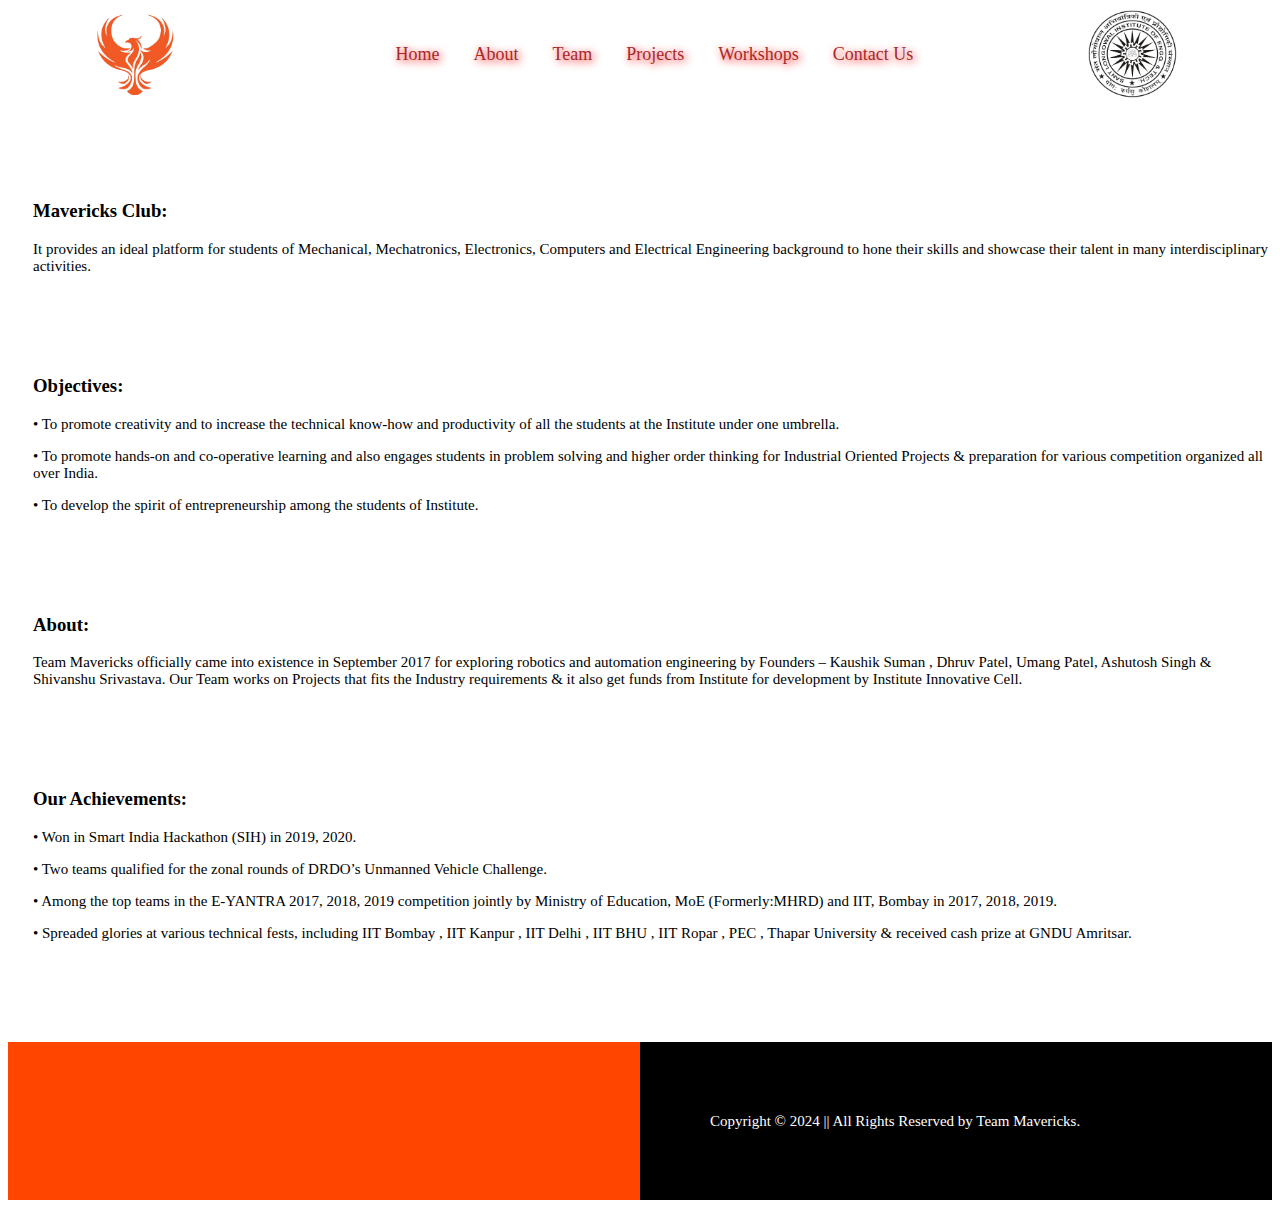
==== about.html @ ae3f2491 "Mavericks Website" ====
<!DOCTYPE html>
<html lang="en">
  <head>
    <link rel="stylesheet" href="style.css" />
  </head>

  <body>
    <header>
      <img class="maverick-logo" src="img/maverick-logo.png" />

      <nav>
        <ul>
          <li><a href="index.html">Home</a></li>
          <li><a href="about.html">About</a></li>
          <li><a href="team.html">Team</a></li>
          <li><a href="projects.html">Projects</a></li>
          <li><a href="workshops.html">Workshops</a></li>
          <li><a href="contact.html">Contact Us</a></li>
        </ul>
      </nav>

      <img class="sliet-logo" src="img/sliet-logo.png" />
    </header>

    <div class="about-page">
      <h3>Mavericks Club:</h3>
      <p>
        It provides an ideal platform for students of Mechanical, Mechatronics,
        Electronics, Computers and Electrical Engineering background to hone
        their skills and showcase their talent in many interdisciplinary
        activities.
      </p>
      <h3>Objectives:</h3>
      <div>
        <p>
          • To promote creativity and to increase the technical know-how and
          productivity of all the students at the Institute under one umbrella.
        </p>
        <p>
          • To promote hands-on and co-operative learning and also engages
          students in problem solving and higher order thinking for Industrial
          Oriented Projects & preparation for various competition organized all
          over India.
        </p>
        <p>
          • To develop the spirit of entrepreneurship among the students of
          Institute.
        </p>
      </div>

      <h3>About:</h3>
      <p>
        Team Mavericks officially came into existence in September 2017 for
        exploring robotics and automation engineering by Founders – Kaushik
        Suman , Dhruv Patel, Umang Patel, Ashutosh Singh & Shivanshu Srivastava.
        Our Team works on Projects that fits the Industry requirements & it also
        get funds from Institute for development by Institute Innovative Cell.
      </p>

      <h3>Our Achievements:</h3>
      <p>• Won in Smart India Hackathon (SIH) in 2019, 2020.</p>
      <p>
        • Two teams qualified for the zonal rounds of DRDO’s Unmanned Vehicle
        Challenge.
      </p>
      <p>
        • Among the top teams in the E-YANTRA 2017, 2018, 2019 competition
        jointly by Ministry of Education, MoE (Formerly:MHRD) and IIT, Bombay in
        2017, 2018, 2019.
      </p>
      <p>
        • Spreaded glories at various technical fests, including IIT Bombay ,
        IIT Kanpur , IIT Delhi , IIT BHU , IIT Ropar , PEC , Thapar University &
        received cash prize at GNDU Amritsar.
      </p>
    </div>

    <footer>
      <div class="left-footer"></div>
      <div class="right-footer">
        <span>Copyright © 2024 || All Rights Reserved by Team Mavericks.</span>
      </div>
    </footer>
  </body>
</html>
---- style.css ----
body {
  background-color: white;
}

header {
  align-items: center;
  justify-content: space-around;
  display: flex;
  margin-top: 0;
}

footer {
  display: flex;
}

nav ul li {
  list-style: none;
  display: inline-block;
}

nav ul li a {
  text-decoration: none;
  color: brown;
  font-size: 18px;
  padding: 15px;
  text-shadow: 2px 2px 8px #ff0000;
}

h3 {
  margin-left: 25px;
  margin-top: 100px;
}

h4 {
  overflow: hidden;
  white-space: nowrap;
}

span {
  color: white;
  font-size: 15px;
}

p {
  margin-left: 25px;
  font-size: 15px;
}

.maverick-logo {
  width: 6.5%;
  height: 80%;
  margin: 5px;
}

.sliet-logo {
  width: 7%;
  height: 80%;
  margin-right: 15px;
}

.theme {
  width: 100%;
  height: 500px;
  align-content: center;
  text-align: center;
  color: orangered;
  font-size: 25px;
}

.left-footer {
  background-color: orangered;
  width: 50%;
  padding: 70px;
}

.right-footer {
  background-color: black;
  width: 50%;
  padding: 70px;
}

.typing-animation {
  animation-name: typing;
  animation-duration: 4s;
  animation-iteration-count: 1;
}

@keyframes typing {
  from {
    width: 0;
  }
  to {
    width: 100%;
  }
}

.container-contact {
  margin: 100px;
}

.about-page{
  margin-bottom: 100px;
}
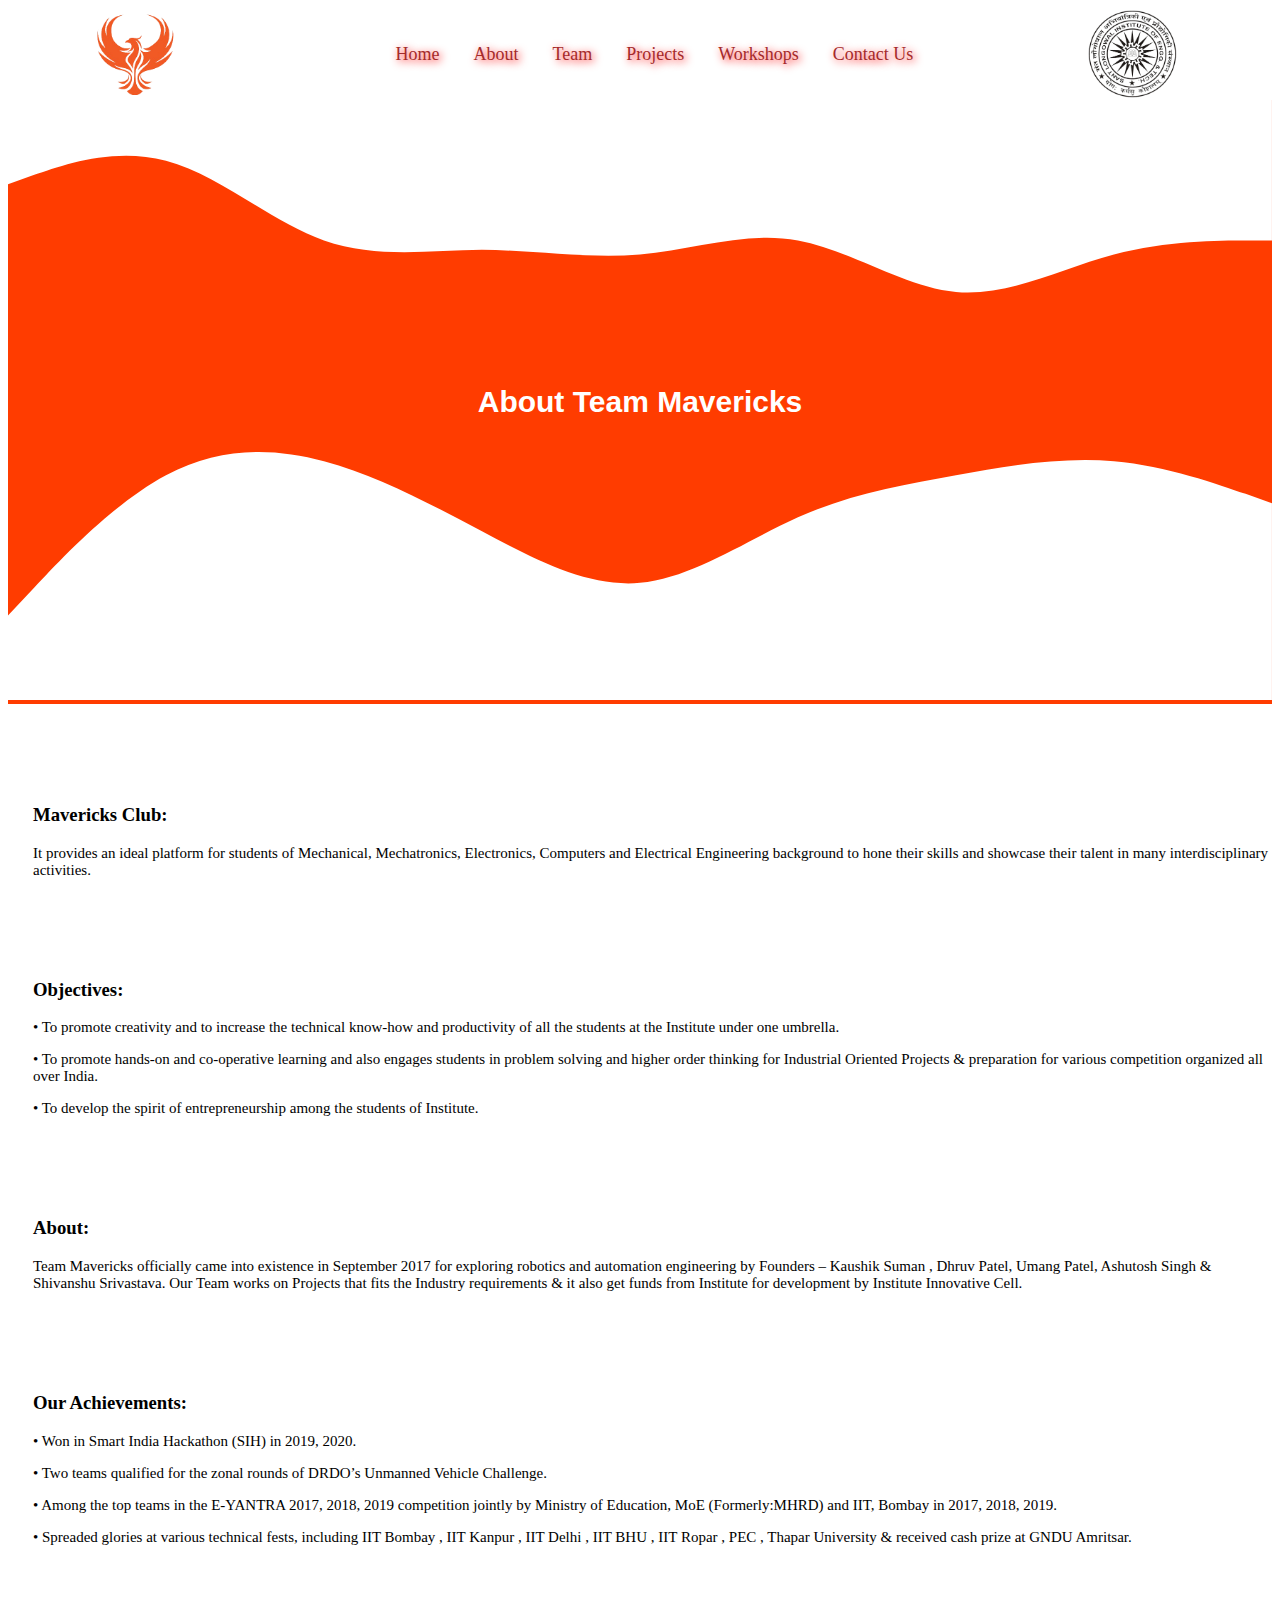
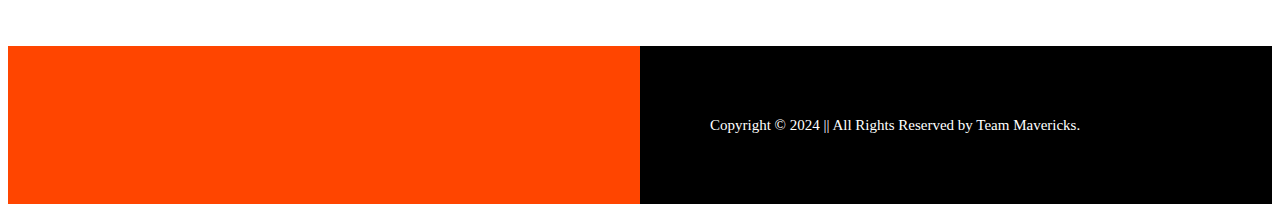
==== commit bb95d4ba: "Day 02" ====
--- a/about.html
+++ b/about.html
@@ -21,6 +21,26 @@
 
       <img class="sliet-logo" src="img/sliet-logo.png" />
     </header>
+
+    <div class="sh">
+      <svg xmlns="http://www.w3.org/2000/svg" viewBox="0 0 1440 320">
+        <path
+          fill="white"
+          fill-opacity="1"
+          d="M0,96L30,85.3C60,75,120,53,180,69.3C240,85,300,139,360,160C420,181,480,171,540,170.7C600,171,660,181,720,176C780,171,840,149,900,160C960,171,1020,213,1080,218.7C1140,224,1200,192,1260,176C1320,160,1380,160,1410,160L1440,160L1440,0L1410,0C1380,0,1320,0,1260,0C1200,0,1140,0,1080,0C1020,0,960,0,900,0C840,0,780,0,720,0C660,0,600,0,540,0C480,0,420,0,360,0C300,0,240,0,180,0C120,0,60,0,30,0L0,0Z"
+        ></path>
+      </svg>
+    </div>
+    <div class="curved">
+      <h1>About Team Mavericks</h1>
+      <svg xmlns="http://www.w3.org/2000/svg" viewBox="0 0 1440 320">
+        <path
+          fill="white"
+          fill-opacity="1"
+          d="M0,224L30,192C60,160,120,96,180,64C240,32,300,32,360,48C420,64,480,96,540,128C600,160,660,192,720,186.7C780,181,840,139,900,112C960,85,1020,75,1080,64C1140,53,1200,43,1260,48C1320,53,1380,75,1410,85.3L1440,96L1440,320L1410,320C1380,320,1320,320,1260,320C1200,320,1140,320,1080,320C1020,320,960,320,900,320C840,320,780,320,720,320C660,320,600,320,540,320C480,320,420,320,360,320C300,320,240,320,180,320C120,320,60,320,30,320L0,320Z"
+        ></path>
+      </svg>
+    </div>
 
     <div class="about-page">
       <h3>Mavericks Club:</h3>
--- a/style.css
+++ b/style.css
@@ -98,6 +98,21 @@
   margin: 100px;
 }
 
-.about-page{
+.about-page {
   margin-bottom: 100px;
 }
+
+.sh {
+  background-color: #ff3c00;
+}
+.curved {
+  background-color: #ff3c00;
+  color: white;
+  text-align: center;
+  margin-top: 0;
+}
+.curved h1 {
+  font-size: 30px;
+  font-family: "Segoe UI", Tahoma, Geneva, Verdana, sans-serif;
+  margin: 0px;
+}
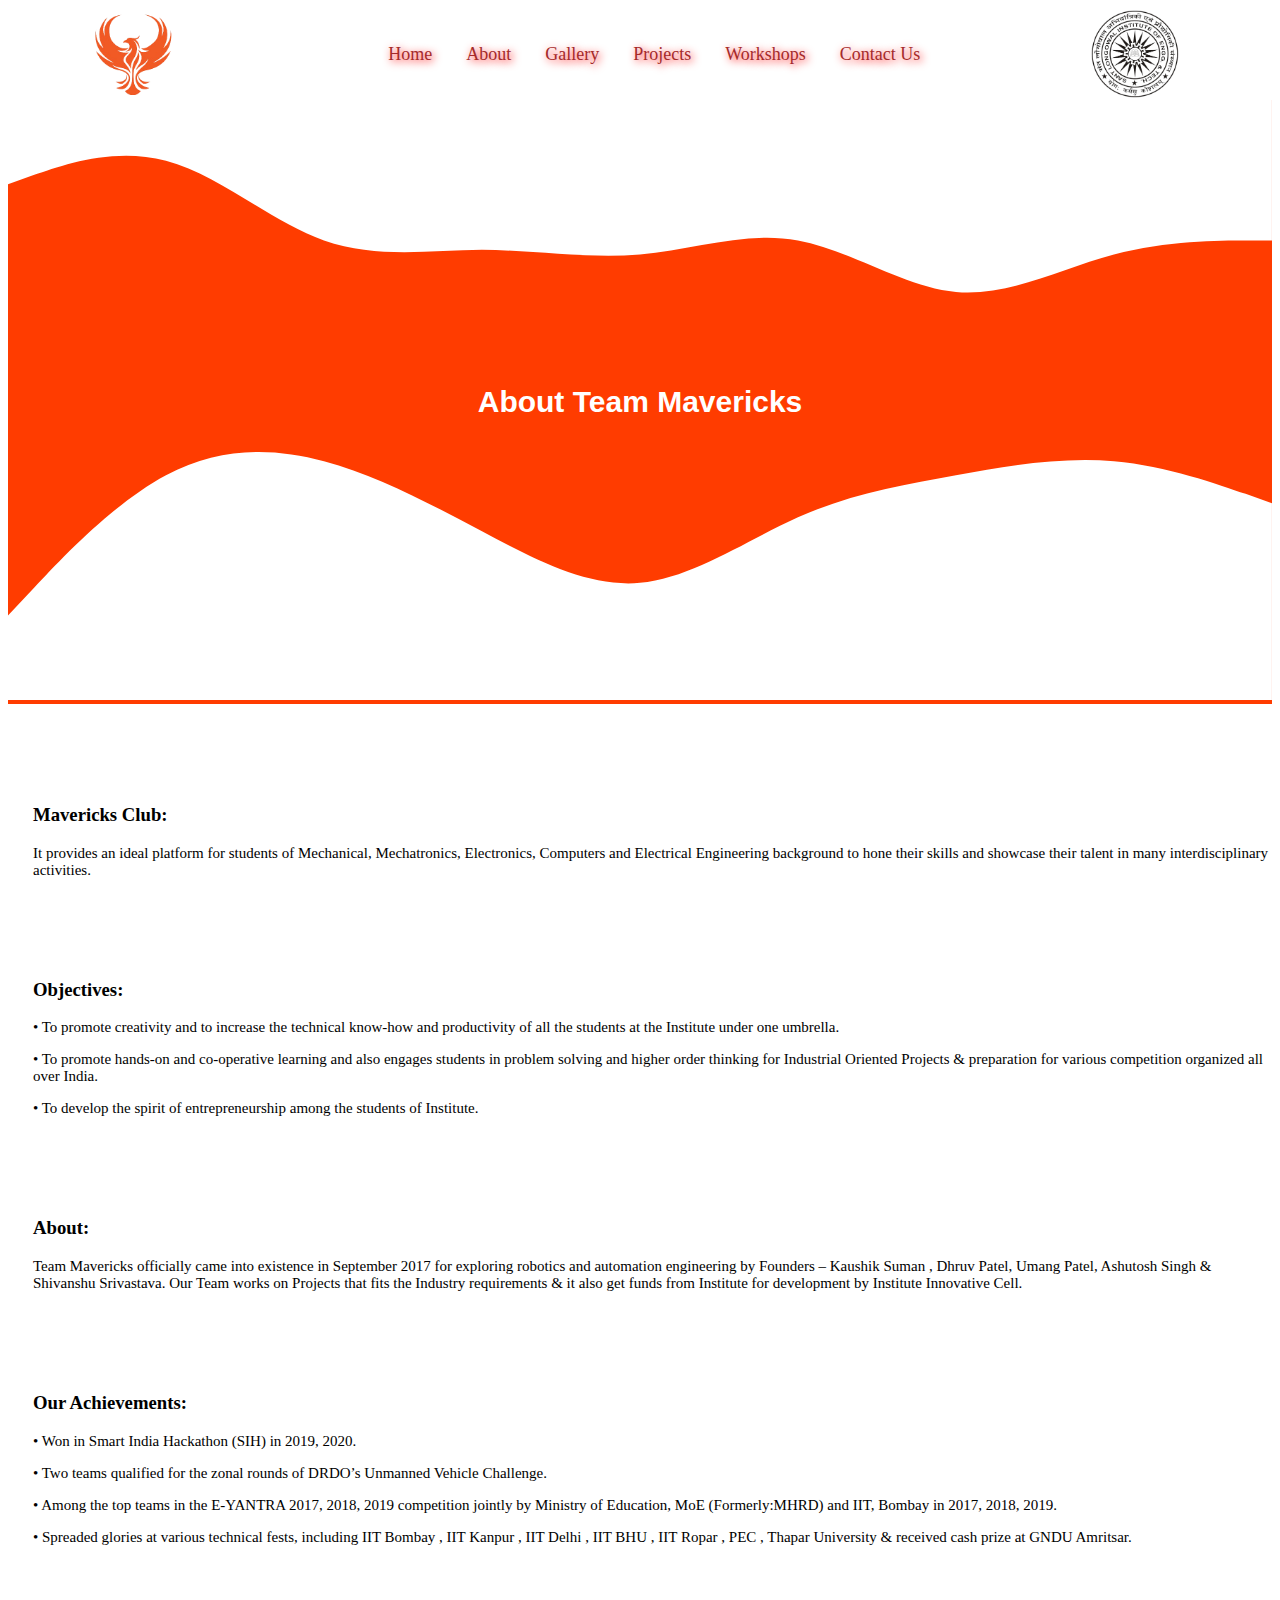
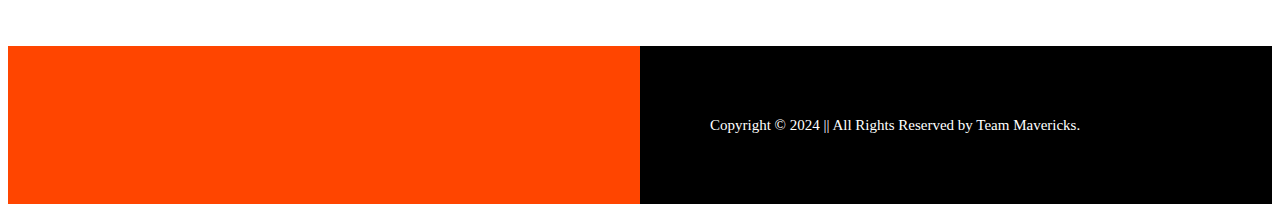
==== commit b94ac108: "Gallery" ====
--- a/about.html
+++ b/about.html
@@ -12,7 +12,7 @@
         <ul>
           <li><a href="index.html">Home</a></li>
           <li><a href="about.html">About</a></li>
-          <li><a href="team.html">Team</a></li>
+          <li><a href="gallery.html">Gallery</a></li>
           <li><a href="projects.html">Projects</a></li>
           <li><a href="workshops.html">Workshops</a></li>
           <li><a href="contact.html">Contact Us</a></li>
--- a/style.css
+++ b/style.css
@@ -116,3 +116,14 @@
   font-family: "Segoe UI", Tahoma, Geneva, Verdana, sans-serif;
   margin: 0px;
 }
+
+.frame {
+  justify-content: center;
+  align-items: center;
+}
+
+.frame img {
+  margin: 10px;
+  height: 200px;
+  border-radius: 25px;
+}
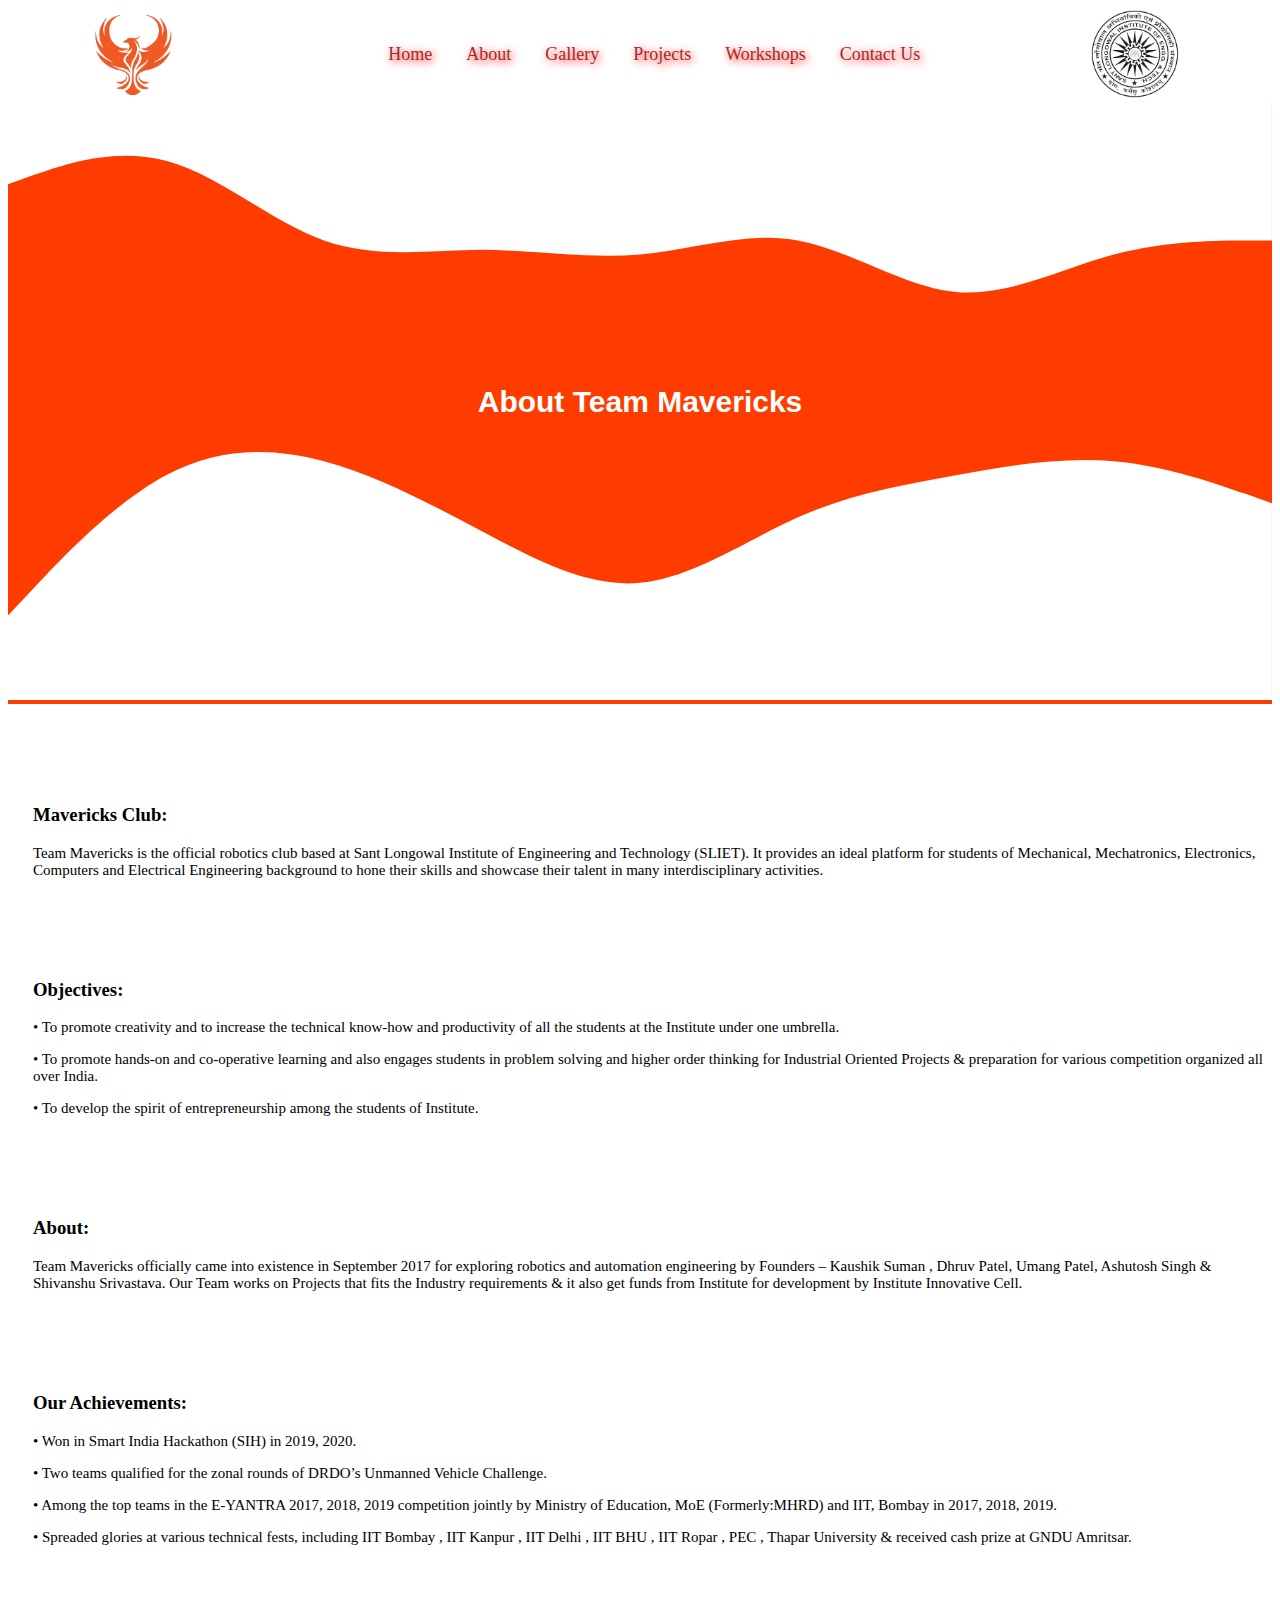
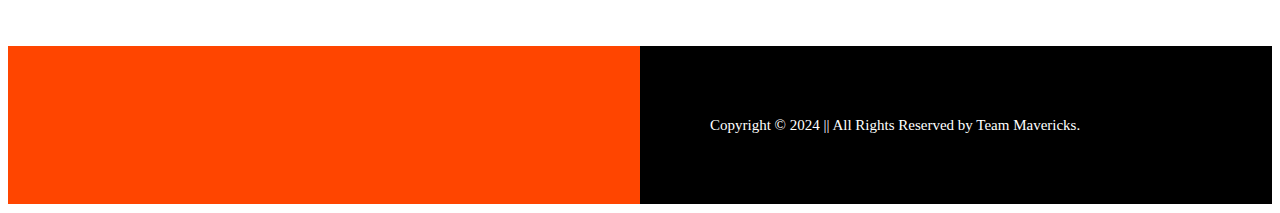
==== commit 04878faa: "Created Contact Us Page" ====
--- a/about.html
+++ b/about.html
@@ -45,10 +45,11 @@
     <div class="about-page">
       <h3>Mavericks Club:</h3>
       <p>
-        It provides an ideal platform for students of Mechanical, Mechatronics,
-        Electronics, Computers and Electrical Engineering background to hone
-        their skills and showcase their talent in many interdisciplinary
-        activities.
+        Team Mavericks is the official robotics club based at Sant Longowal
+        Institute of Engineering and Technology (SLIET). It provides an ideal
+        platform for students of Mechanical, Mechatronics, Electronics,
+        Computers and Electrical Engineering background to hone their skills and
+        showcase their talent in many interdisciplinary activities.
       </p>
       <h3>Objectives:</h3>
       <div>
--- a/style.css
+++ b/style.css
@@ -60,7 +60,7 @@
 
 .theme {
   width: 100%;
-  height: 500px;
+  height: 600px;
   align-content: center;
   text-align: center;
   color: orangered;
@@ -68,12 +68,15 @@
 }
 
 .left-footer {
+  margin-bottom: 1px;
   background-color: orangered;
   width: 50%;
   padding: 70px;
+  align-content: center;
 }
 
 .right-footer {
+  margin-bottom: 1px;
   background-color: black;
   width: 50%;
   padding: 70px;
@@ -81,7 +84,7 @@
 
 .typing-animation {
   animation-name: typing;
-  animation-duration: 4s;
+  animation-duration: 1.5s;
   animation-iteration-count: 1;
 }
 
@@ -118,12 +121,110 @@
 }
 
 .frame {
+  margin: 0 auto;
   justify-content: center;
-  align-items: center;
+  display: grid;
+  place-items: center;
+}
+
+.horizontal_frame{
+  display: flex;
 }
 
 .frame img {
   margin: 10px;
-  height: 200px;
-  border-radius: 25px;
-}
+  width: 40%;
+  border-radius: 21px;
+  margin-top: 30px;
+}
+
+.fa {
+  font-size: 30px;
+  width: 20px;
+  text-align: center;
+  color: white;
+}
+
+.contact{
+  min-height: 100vh;
+  padding:50px;
+  text-align: center;
+}
+
+.contact_wrapper{
+  display: grid;
+  grid-template-columns: repeat(2,1fr);
+  grid-gap: 30px;
+}
+
+.contact_container{
+  max-width: 800px;
+  margin: 0 auto;
+}
+
+.contact_container h2{
+  font-size:36px;
+  margin-bottom: 40px;
+  color: #333;
+}
+
+.contact_form h3{
+  text-align: left;
+  font-size: 24px;
+  margin-bottom: 20px;
+  color: #333;
+}
+
+.form_group{
+  margin-bottom: 20px;
+}
+
+input, textarea{
+  width: 100%;
+  padding:12px;
+  border-radius: 8px;
+  border: none;
+  background-color: #f8f9fa;
+  color: #333;
+}
+
+input:focus,
+textarea:focus{
+  outline: none;
+  box-shadow: 0 0 8px #bbb;
+}
+
+button{
+  display: inline-block;
+  padding:12px 24px;
+  background-color: #ff3c00;
+  color:#fff;
+  border:none;
+  cursor: pointer;
+  transition: 0.3s ease;
+  border-radius: 7px;
+}
+
+button:hover{
+  background-color: #be3106;
+}
+
+.contact_info{
+  text-align: left;
+}
+
+.contact_info h3{
+  font-size: 24px;
+  margin-bottom: 20px;
+  color: #333;
+}
+
+.contact_info p{
+  margin-bottom: 10px;
+  color: #333;
+}
+
+.contact_info i{
+  color: #ff3c00;
+  margin-right: 10px;
+}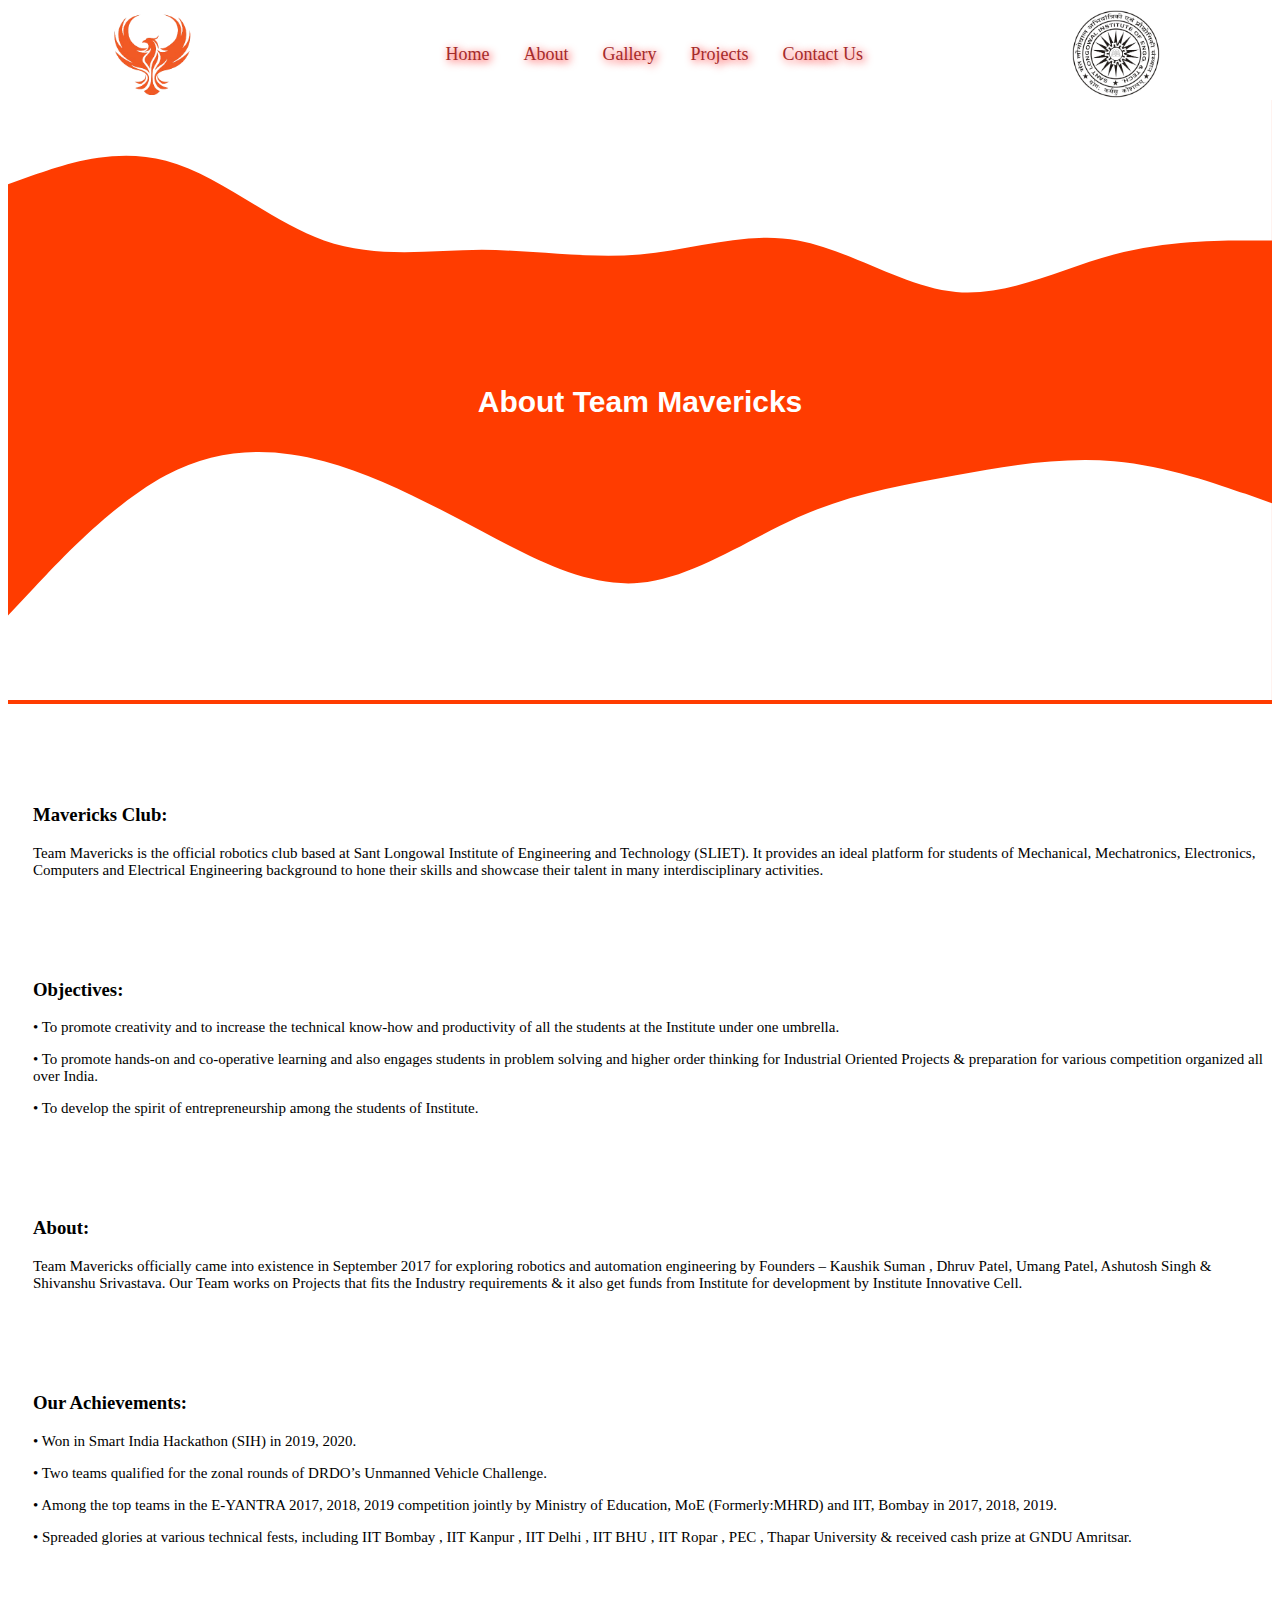
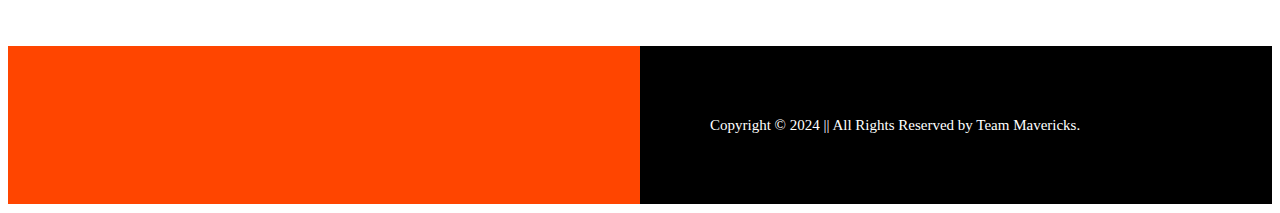
==== commit 33e3e921: "Gallery Update" ====
--- a/about.html
+++ b/about.html
@@ -14,7 +14,6 @@
           <li><a href="about.html">About</a></li>
           <li><a href="gallery.html">Gallery</a></li>
           <li><a href="projects.html">Projects</a></li>
-          <li><a href="workshops.html">Workshops</a></li>
           <li><a href="contact.html">Contact Us</a></li>
         </ul>
       </nav>
--- a/style.css
+++ b/style.css
@@ -127,7 +127,7 @@
   place-items: center;
 }
 
-.horizontal_frame{
+.horizontal_frame {
   display: flex;
 }
 
@@ -145,43 +145,44 @@
   color: white;
 }
 
-.contact{
+.contact {
   min-height: 100vh;
-  padding:50px;
-  text-align: center;
-}
-
-.contact_wrapper{
+  padding: 50px;
+  text-align: center;
+}
+
+.contact_wrapper {
   display: grid;
-  grid-template-columns: repeat(2,1fr);
-  grid-gap: 30px;
-}
-
-.contact_container{
+  grid-template-columns: repeat(2, 1fr);
+  grid-gap: 60px;
+}
+
+.contact_container {
   max-width: 800px;
   margin: 0 auto;
 }
 
-.contact_container h2{
-  font-size:36px;
+.contact_container h2 {
+  font-size: 36px;
   margin-bottom: 40px;
   color: #333;
 }
 
-.contact_form h3{
+.contact_form h3 {
   text-align: left;
   font-size: 24px;
   margin-bottom: 20px;
   color: #333;
 }
 
-.form_group{
+.form_group {
   margin-bottom: 20px;
 }
 
-input, textarea{
+input,
+textarea {
   width: 100%;
-  padding:12px;
+  padding: 12px;
   border-radius: 8px;
   border: none;
   background-color: #f8f9fa;
@@ -189,42 +190,78 @@
 }
 
 input:focus,
-textarea:focus{
+textarea:focus {
   outline: none;
   box-shadow: 0 0 8px #bbb;
 }
 
-button{
+button {
   display: inline-block;
-  padding:12px 24px;
+  padding: 12px 24px;
   background-color: #ff3c00;
-  color:#fff;
-  border:none;
+  color: #fff;
+  border: none;
   cursor: pointer;
   transition: 0.3s ease;
   border-radius: 7px;
 }
 
-button:hover{
+button:hover {
   background-color: #be3106;
 }
 
-.contact_info{
+.contact_info {
   text-align: left;
 }
 
-.contact_info h3{
+.contact_info h3 {
   font-size: 24px;
   margin-bottom: 20px;
   color: #333;
 }
 
-.contact_info p{
+.contact_info p {
   margin-bottom: 10px;
   color: #333;
 }
 
-.contact_info i{
+.contact_info i {
   color: #ff3c00;
   margin-right: 10px;
-}+}
+
+.grid_wrapper {
+  display: grid;
+  grid-gap: 10px;
+  grid-template-columns: repeat(auto-fit, minmax(250px, 1fr));
+  grid-auto-rows: 200px;
+  grid-auto-flow: dense;
+}
+
+.grid_wrapper div {
+  display: flex;
+  justify-content: center;
+  align-items: center;
+}
+
+.grid_wrapper img {
+  max-width: 100%;
+  height: auto;
+  vertical-align: middle;
+  display: inline-block;
+  object-fit: cover;
+  border-radius: 5px;
+}
+
+.grid_wrapper .wide {
+  grid-column: span 2;
+}
+
+.grid_wrapper .tall {
+  grid-row: span 2;
+}
+
+.grid_wrapper .big {
+  grid-column: span 2;
+  grid-row: span 2;
+}
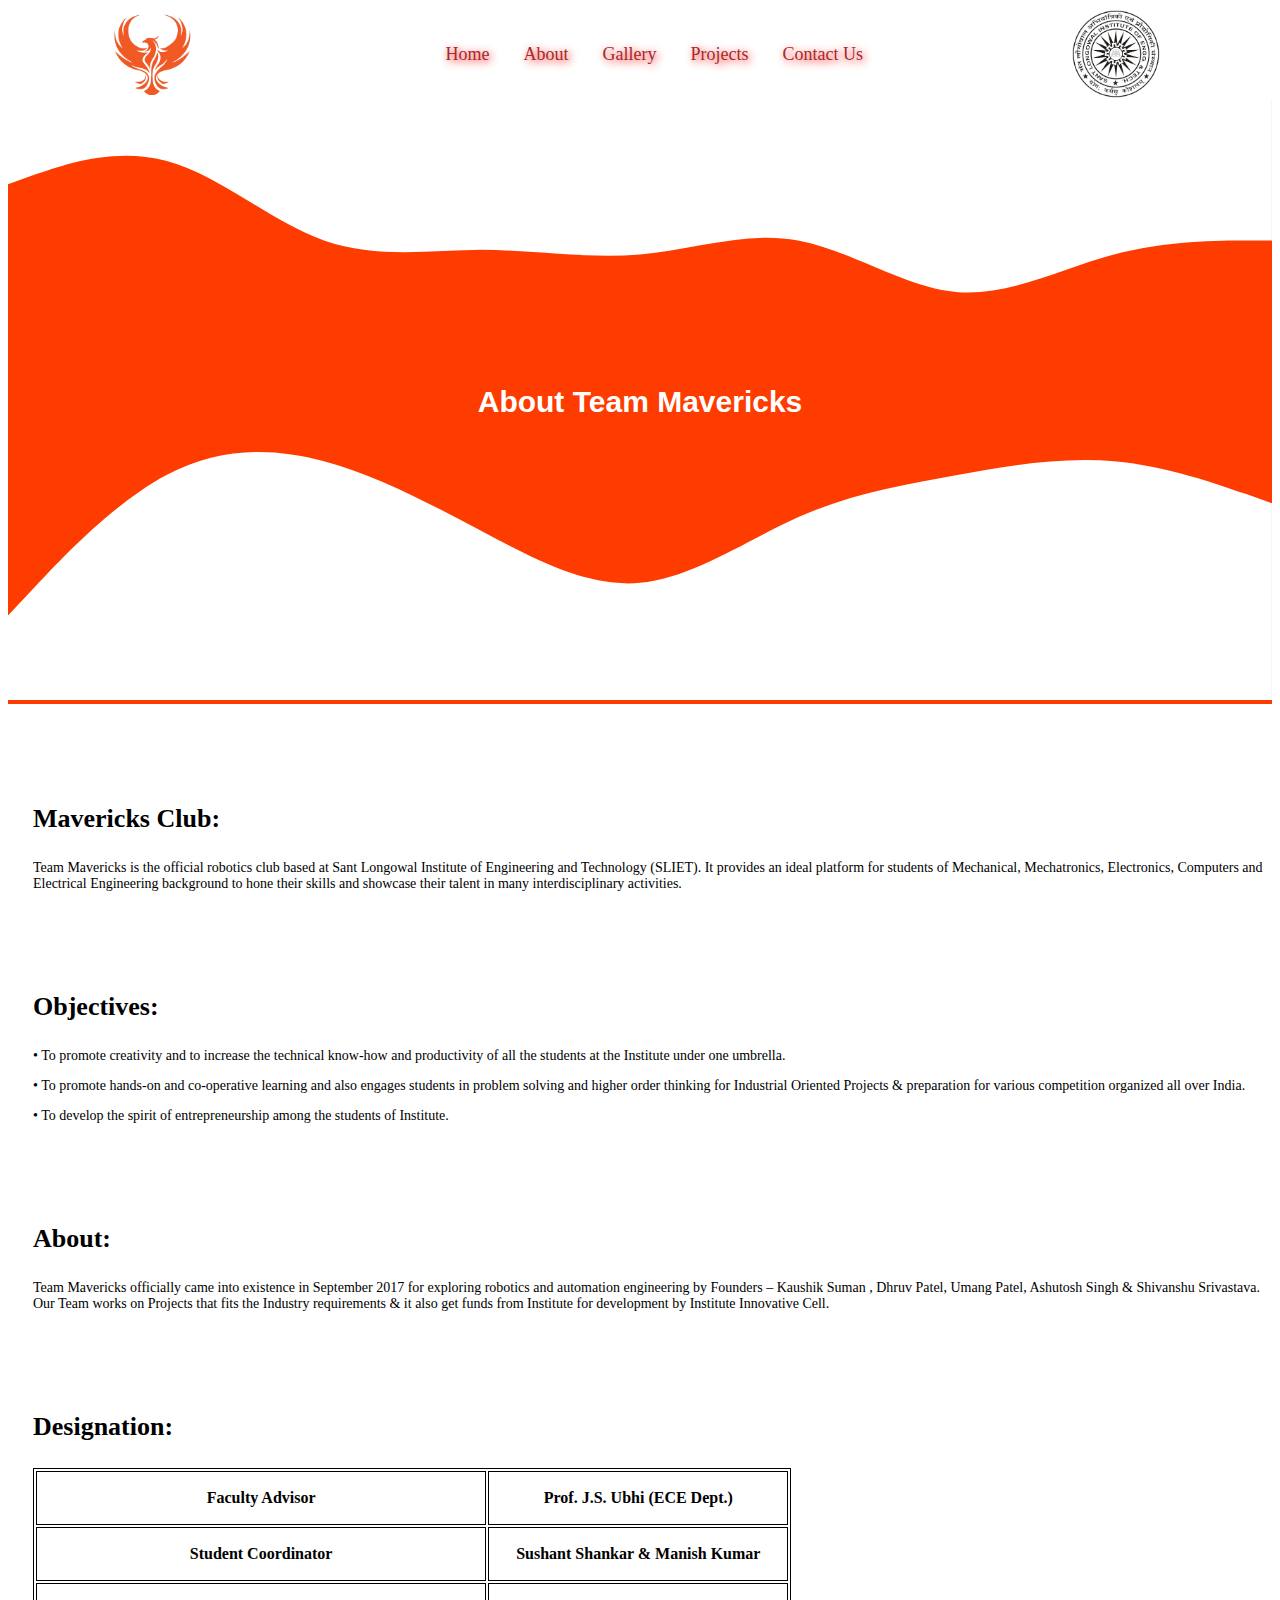
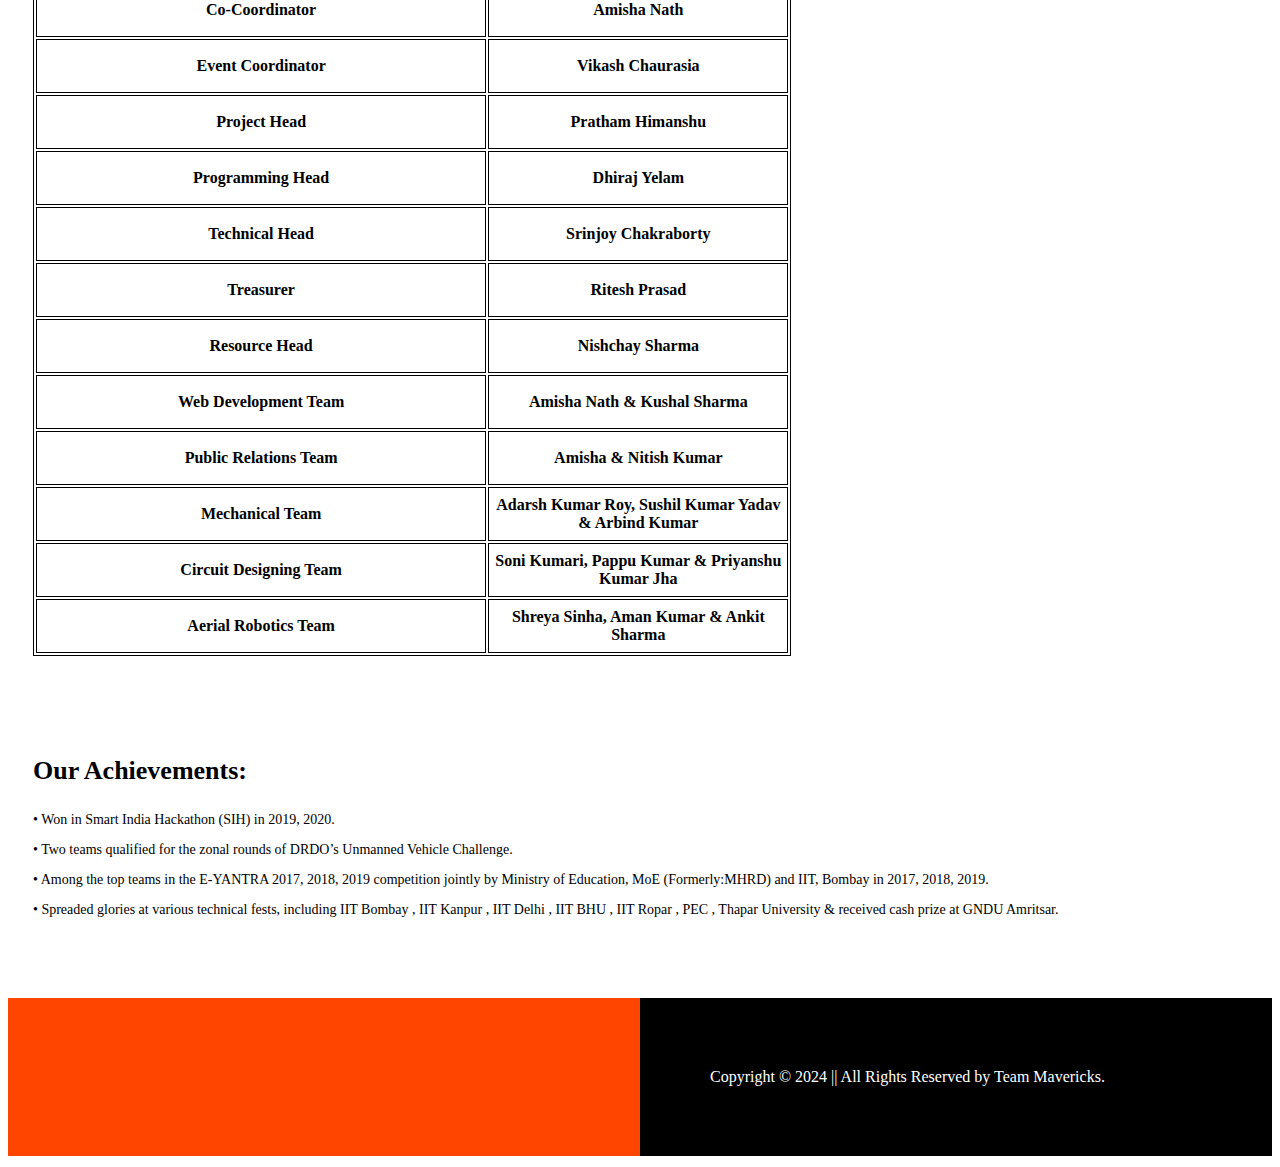
==== commit f9db7a15: "About Us page" ====
--- a/about.html
+++ b/about.html
@@ -77,6 +77,77 @@
         get funds from Institute for development by Institute Innovative Cell.
       </p>
 
+      <h3>Designation:</h3>
+      <table>
+        <tr>
+          <th>Faculty Advisor</th>
+          <th>Prof. J.S. Ubhi (ECE Dept.)</th>
+        </tr>
+        <tr>
+          <th>Student Coordinator</th>
+          <th>Sushant Shankar & Manish Kumar</th>
+        </tr>
+        <tr>
+          <th>Co-Coordinator</th>
+          <th>Amisha Nath</th>
+        </tr>
+
+        <tr>
+          <th>Event Coordinator</th>
+          <th>Vikash Chaurasia</th>
+        </tr>
+
+        <tr>
+          <th>Project Head</th>
+          <th>Pratham Himanshu</th>
+        </tr>
+
+        <tr>
+          <th>Programming Head</th>
+          <th>Dhiraj Yelam</th>
+        </tr>
+
+        <tr>
+          <th>Technical Head</th>
+          <th>Srinjoy Chakraborty</th>
+        </tr>
+
+        <tr>
+          <th>Treasurer</th>
+          <th>Ritesh Prasad</th>
+        </tr>
+
+        <tr>
+          <th>Resource Head</th>
+          <th>Nishchay Sharma</th>
+        </tr>
+
+        <tr>
+          <th>Web Development Team</th>
+          <th>Amisha Nath & Kushal Sharma</th>
+        </tr>
+
+        <tr>
+          <th>Public Relations Team</th>
+          <th>Amisha & Nitish Kumar</th>
+        </tr>
+
+        <tr>
+          <th>Mechanical Team</th>
+          <th>Adarsh Kumar Roy, Sushil Kumar Yadav & Arbind Kumar</th>
+        </tr>
+
+        <tr>
+          <th>Circuit Designing Team</th>
+          <th>Soni Kumari, Pappu Kumar & Priyanshu Kumar Jha</th>
+        </tr>
+
+        <tr>
+          <th>Aerial Robotics Team</th>
+          <th>Shreya Sinha, Aman Kumar & Ankit Sharma</th>
+        </tr>
+      </table>
+
       <h3>Our Achievements:</h3>
       <p>• Won in Smart India Hackathon (SIH) in 2019, 2020.</p>
       <p>
--- a/style.css
+++ b/style.css
@@ -11,6 +11,7 @@
 
 footer {
   display: flex;
+  margin-bottom: 10px;
 }
 
 nav ul li {
@@ -29,21 +30,30 @@
 h3 {
   margin-left: 25px;
   margin-top: 100px;
+  font-size: 26px;
 }
 
 h4 {
   overflow: hidden;
   white-space: nowrap;
+  font-size: auto;
 }
 
 span {
   color: white;
-  font-size: 15px;
+  font-size: auto;
 }
 
 p {
   margin-left: 25px;
-  font-size: 15px;
+  font-size: 14px;
+}
+
+table, th, td {
+  border:1px solid black;
+  margin-left:25px;
+  width:60%;
+  height: 50px;
 }
 
 .maverick-logo {
@@ -102,7 +112,8 @@
 }
 
 .about-page {
-  margin-bottom: 100px;
+  margin-bottom: 80px;
+  width: 100%;
 }
 
 .sh {
@@ -153,8 +164,6 @@
 
 .contact_wrapper {
   display: grid;
-  grid-template-columns: repeat(2, 1fr);
-  grid-gap: 60px;
 }
 
 .contact_container {
@@ -187,6 +196,7 @@
   border: none;
   background-color: #f8f9fa;
   color: #333;
+  font-size: 10px;
 }
 
 input:focus,
@@ -264,4 +274,4 @@
 .grid_wrapper .big {
   grid-column: span 2;
   grid-row: span 2;
-}
+}